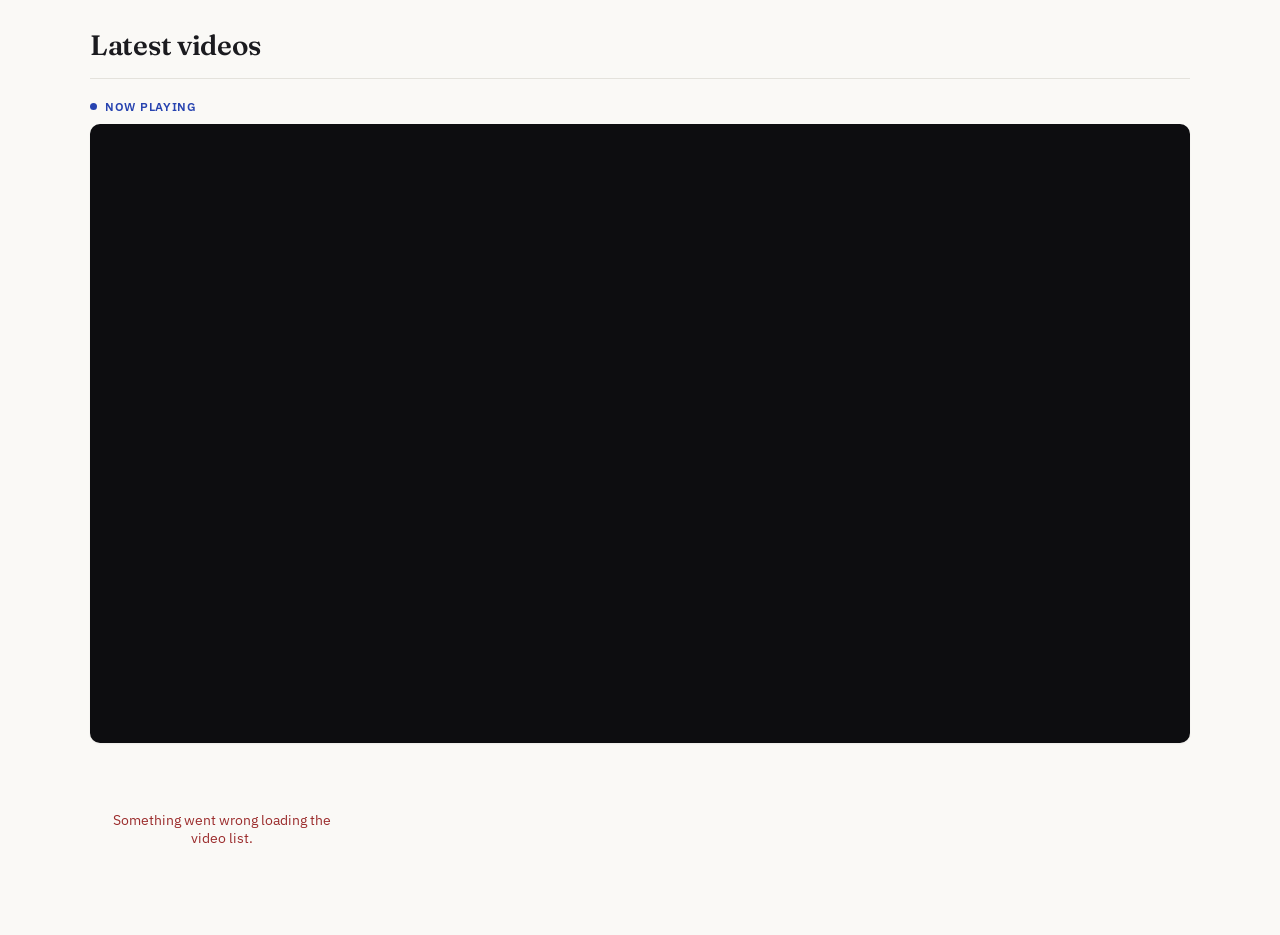
==== index.html @ 96516650 "v0.1" ====
<!DOCTYPE html>
<html lang="en">
<head>
<meta charset="UTF-8">
<meta name="viewport" content="width=device-width, initial-scale=1.0">
<title>Latest Videos</title>
<link rel="preconnect" href="https://fonts.googleapis.com">
<link rel="preconnect" href="https://fonts.gstatic.com" crossorigin>
<link href="https://fonts.googleapis.com/css2?family=Fraunces:opsz,wght@9..144,500;9..144,600&family=IBM+Plex+Sans:wght@400;500;600&display=swap" rel="stylesheet">
<style>
  /* ============================================================
     CONFIG — edit these three lines, nothing else is required
     ============================================================ */
  /* (set below in the <script> block, look for "CONFIG") */

  :root{
    --bg: #FAF9F6;
    --card: #FFFFFF;
    --border: #E4E2DC;
    --ink: #1B1B1F;
    --ink-soft: #6B6B76;
    --accent: #2743B0;
    --accent-soft: #EEF1FA;
    --radius: 10px;
  }

  *{box-sizing:border-box;}
  html,body{margin:0;padding:0;}
  body{
    background:var(--bg);
    color:var(--ink);
    font-family:'IBM Plex Sans', system-ui, sans-serif;
    -webkit-font-smoothing:antialiased;
    padding:28px 24px 48px;
  }

  .wrap{max-width:1100px;margin:0 auto;}

  header{
    display:flex;
    align-items:baseline;
    justify-content:space-between;
    flex-wrap:wrap;
    gap:8px;
    margin-bottom:20px;
    border-bottom:1px solid var(--border);
    padding-bottom:16px;
  }
  h1{
    font-family:'Fraunces', serif;
    font-weight:600;
    font-size:28px;
    letter-spacing:-0.01em;
    margin:0;
  }
  .count{
    font-size:13px;
    color:var(--ink-soft);
    font-variant-numeric: tabular-nums;
  }

  .player-shell{
    position:relative;
    width:100%;
    aspect-ratio:16/9;
    background:#0d0d10;
    border-radius:var(--radius);
    overflow:hidden;
    margin-bottom:28px;
    box-shadow:0 1px 2px rgba(0,0,0,0.06);
  }
  .player-shell iframe{
    position:absolute; inset:0; width:100%; height:100%; border:0;
  }
  .now-playing-label{
    display:flex;
    align-items:center;
    gap:8px;
    font-size:12px;
    font-weight:600;
    letter-spacing:0.06em;
    text-transform:uppercase;
    color:var(--accent);
    margin:0 0 10px;
  }
  .now-playing-label .dot{
    width:7px;height:7px;border-radius:50%;
    background:var(--accent);
    animation:pulse 1.8s ease-in-out infinite;
  }
  @keyframes pulse{
    0%,100%{opacity:1;} 50%{opacity:0.35;}
  }

  .grid{
    display:grid;
    grid-template-columns:repeat(auto-fill, minmax(240px,1fr));
    gap:16px;
  }

  .card{
    background:var(--card);
    border:1px solid var(--border);
    border-radius:var(--radius);
    overflow:hidden;
    cursor:pointer;
    text-align:left;
    padding:0;
    font-family:inherit;
    color:inherit;
    transition:transform .15s ease, box-shadow .15s ease, border-color .15s ease;
  }
  .card:hover, .card:focus-visible{
    transform:translateY(-2px);
    border-color:var(--accent);
    box-shadow:0 8px 20px rgba(39,67,176,0.12);
    outline:none;
  }
  .card.active{
    border-color:var(--accent);
    background:var(--accent-soft);
  }

  .thumb-wrap{
    position:relative;
    width:100%;
    aspect-ratio:16/9;
    background:#eee;
  }
  .thumb-wrap img{
    width:100%;height:100%;object-fit:cover;display:block;
  }
  .index-badge{
    position:absolute;
    top:8px; left:8px;
    background:rgba(15,15,18,0.75);
    color:#fff;
    font-size:11px;
    font-weight:600;
    letter-spacing:0.04em;
    padding:3px 7px;
    border-radius:5px;
    font-variant-numeric: tabular-nums;
  }
  .play-glyph{
    position:absolute; inset:0;
    display:flex; align-items:center; justify-content:center;
    opacity:0;
    transition:opacity .15s ease;
    background:rgba(15,15,18,0.25);
  }
  .card:hover .play-glyph, .card:focus-visible .play-glyph{opacity:1;}
  .play-glyph svg{width:36px;height:36px;}

  .meta{padding:12px 14px 14px;}
  .title{
    font-size:14px;
    font-weight:500;
    line-height:1.35;
    margin:0 0 6px;
    display:-webkit-box;
    -webkit-line-clamp:2;
    -webkit-box-orient:vertical;
    overflow:hidden;
  }
  .date{
    font-size:12px;
    color:var(--ink-soft);
  }

  .status{
    padding:40px 20px;
    text-align:center;
    color:var(--ink-soft);
    font-size:14px;
  }
  .status.error{color:#9B2C2C;}

  @media (prefers-reduced-motion: reduce){
    .card, .play-glyph, .dot{transition:none; animation:none;}
  }
</style>
</head>
<body>
  <div class="wrap">
    <header>
      <h1>Latest videos</h1>
      <span class="count" id="count"></span>
    </header>

    <p class="now-playing-label"><span class="dot"></span>Now playing</p>
    <div class="player-shell">
      <iframe id="player"
        src=""
        title="Video player"
        allow="accelerometer; autoplay; clipboard-write; encrypted-media; gyroscope; picture-in-picture; web-share"
        width="560"
        height="315"
        frameborder="0"
        referrerpolicy="strict-origin-when-cross-origin"
        allowfullscreen>
      </iframe>
    </div>

    <div class="grid" id="grid">
      <div class="status" id="status">Loading videos…</div>
    </div>
  </div>

<script>
/* ============================================================
   CONFIG — the only two lines you need to edit
   (API key is no longer here — it lives encrypted server-side)
   ============================================================ */
const PLAYLIST_ID = "UUpZy_t0WYVlm32-NojxVACQ";    // channel ID with UC swapped for UU
const MAX_RESULTS = 12;                            // how many videos to show
/* ============================================================ */

const grid = document.getElementById('grid');
const statusEl = document.getElementById('status');
const player = document.getElementById('player');
const countEl = document.getElementById('count');

function fmtDate(iso){
  const d = new Date(iso);
  return d.toLocaleDateString(undefined, { year:'numeric', month:'short', day:'numeric' });
}

function playVideo(videoId, cardEl){
  player.src = `https://www.youtube-nocookie.com/embed/${videoId}?autoplay=1&rel=0`;
  document.querySelectorAll('.card').forEach(c => c.classList.remove('active'));
  if (cardEl) cardEl.classList.add('active');
  player.closest('.player-shell').scrollIntoView({ behavior:'smooth', block:'start' });
}

async function loadVideos(){
  if (!PLAYLIST_ID || PLAYLIST_ID.startsWith('YOUR_')){
    statusEl.textContent = 'Add your playlist ID in the CONFIG block at the top of the script.';
    statusEl.classList.add('error');
    return;
  }

  // Fetch from our own proxy — the API key is injected server-side.
  const url = `/api/videos?playlist_id=${PLAYLIST_ID}&max_results=${MAX_RESULTS}`;

  try{
    const res = await fetch(url);
    const data = await res.json();

    if (!res.ok || data.error){
      statusEl.textContent = data.error?.message || data.error || 'Could not load videos. Check your playlist ID.';
      statusEl.classList.add('error');
      return;
    }

    const items = (data.items || []).filter(i => i.snippet?.resourceId?.videoId);
    if (items.length === 0){
      statusEl.textContent = 'No videos found for this playlist.';
      return;
    }

    grid.innerHTML = '';
    countEl.textContent = `${items.length} video${items.length === 1 ? '' : 's'}`;

    items.forEach((item, i) => {
      const s = item.snippet;
      const videoId = s.resourceId.videoId;
      const thumb = s.thumbnails?.medium?.url || s.thumbnails?.default?.url;

      const card = document.createElement('button');
      card.className = 'card';
      card.setAttribute('aria-label', `Play ${s.title}`);
      card.innerHTML = `
        <div class="thumb-wrap">
          <img src="${thumb}" alt="" loading="lazy">
          <span class="index-badge">${String(i+1).padStart(2,'0')}</span>
          <span class="play-glyph">
            <svg viewBox="0 0 24 24" fill="white"><path d="M8 5v14l11-7z"/></svg>
          </span>
        </div>
        <div class="meta">
          <p class="title">${s.title}</p>
          <p class="date">${fmtDate(s.publishedAt)}</p>
        </div>
      `;
      card.addEventListener('click', () => playVideo(videoId, card));
      grid.appendChild(card);

      if (i === 0) playVideo(videoId, card); // load latest video by default
    });

  } catch(err){
    statusEl.textContent = 'Something went wrong loading the video list.';
    statusEl.classList.add('error');
  }
}

loadVideos();
</script>
</body>
</html>
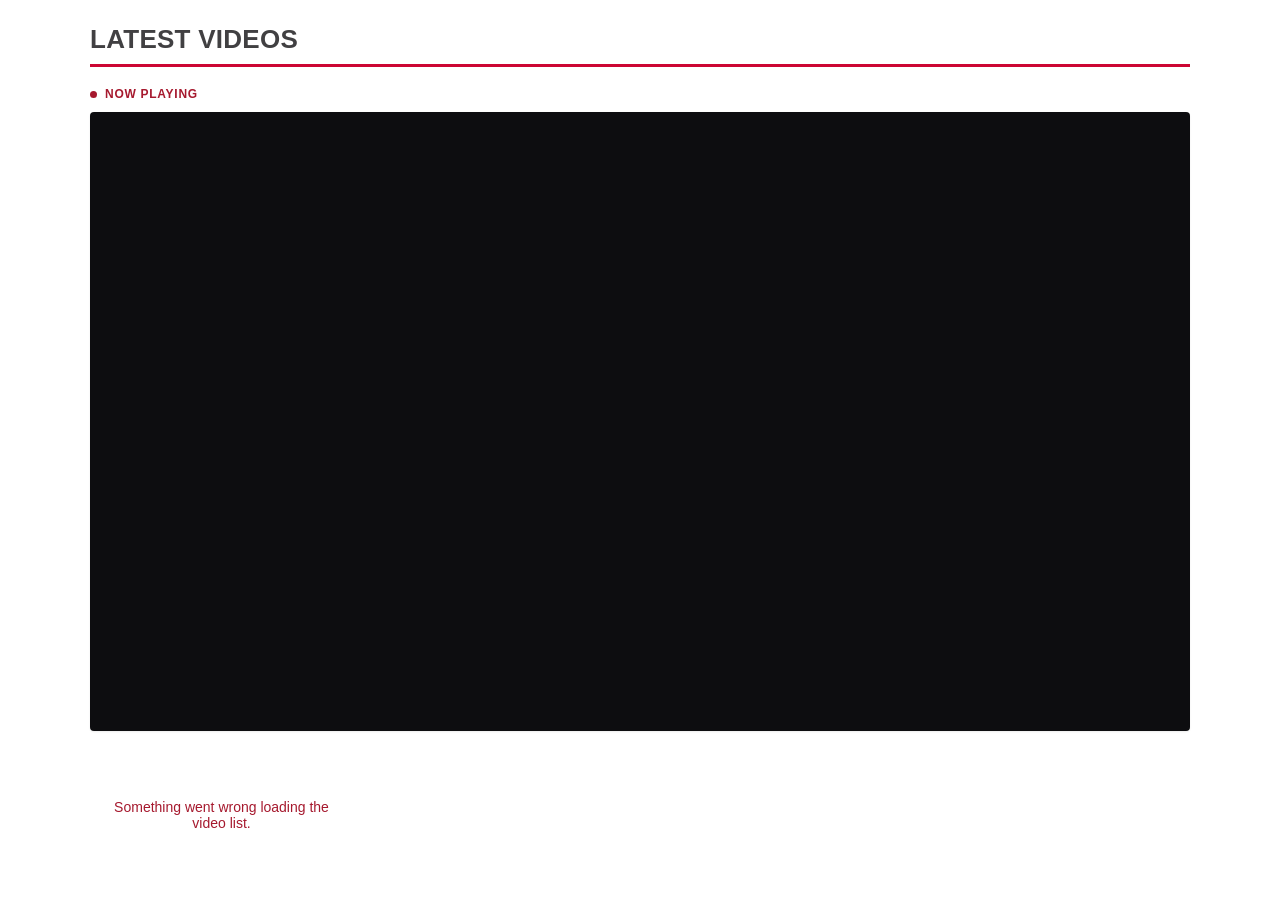
==== commit 9e6ec584: "v0.2 separated CSS and JS into different files" ====
--- a/index.html
+++ b/index.html
@@ -4,182 +4,7 @@
 <meta charset="UTF-8">
 <meta name="viewport" content="width=device-width, initial-scale=1.0">
 <title>Latest Videos</title>
-<link rel="preconnect" href="https://fonts.googleapis.com">
-<link rel="preconnect" href="https://fonts.gstatic.com" crossorigin>
-<link href="https://fonts.googleapis.com/css2?family=Fraunces:opsz,wght@9..144,500;9..144,600&family=IBM+Plex+Sans:wght@400;500;600&display=swap" rel="stylesheet">
-<style>
-  /* ============================================================
-     CONFIG — edit these three lines, nothing else is required
-     ============================================================ */
-  /* (set below in the <script> block, look for "CONFIG") */
-
-  :root{
-    --bg: #FAF9F6;
-    --card: #FFFFFF;
-    --border: #E4E2DC;
-    --ink: #1B1B1F;
-    --ink-soft: #6B6B76;
-    --accent: #2743B0;
-    --accent-soft: #EEF1FA;
-    --radius: 10px;
-  }
-
-  *{box-sizing:border-box;}
-  html,body{margin:0;padding:0;}
-  body{
-    background:var(--bg);
-    color:var(--ink);
-    font-family:'IBM Plex Sans', system-ui, sans-serif;
-    -webkit-font-smoothing:antialiased;
-    padding:28px 24px 48px;
-  }
-
-  .wrap{max-width:1100px;margin:0 auto;}
-
-  header{
-    display:flex;
-    align-items:baseline;
-    justify-content:space-between;
-    flex-wrap:wrap;
-    gap:8px;
-    margin-bottom:20px;
-    border-bottom:1px solid var(--border);
-    padding-bottom:16px;
-  }
-  h1{
-    font-family:'Fraunces', serif;
-    font-weight:600;
-    font-size:28px;
-    letter-spacing:-0.01em;
-    margin:0;
-  }
-  .count{
-    font-size:13px;
-    color:var(--ink-soft);
-    font-variant-numeric: tabular-nums;
-  }
-
-  .player-shell{
-    position:relative;
-    width:100%;
-    aspect-ratio:16/9;
-    background:#0d0d10;
-    border-radius:var(--radius);
-    overflow:hidden;
-    margin-bottom:28px;
-    box-shadow:0 1px 2px rgba(0,0,0,0.06);
-  }
-  .player-shell iframe{
-    position:absolute; inset:0; width:100%; height:100%; border:0;
-  }
-  .now-playing-label{
-    display:flex;
-    align-items:center;
-    gap:8px;
-    font-size:12px;
-    font-weight:600;
-    letter-spacing:0.06em;
-    text-transform:uppercase;
-    color:var(--accent);
-    margin:0 0 10px;
-  }
-  .now-playing-label .dot{
-    width:7px;height:7px;border-radius:50%;
-    background:var(--accent);
-    animation:pulse 1.8s ease-in-out infinite;
-  }
-  @keyframes pulse{
-    0%,100%{opacity:1;} 50%{opacity:0.35;}
-  }
-
-  .grid{
-    display:grid;
-    grid-template-columns:repeat(auto-fill, minmax(240px,1fr));
-    gap:16px;
-  }
-
-  .card{
-    background:var(--card);
-    border:1px solid var(--border);
-    border-radius:var(--radius);
-    overflow:hidden;
-    cursor:pointer;
-    text-align:left;
-    padding:0;
-    font-family:inherit;
-    color:inherit;
-    transition:transform .15s ease, box-shadow .15s ease, border-color .15s ease;
-  }
-  .card:hover, .card:focus-visible{
-    transform:translateY(-2px);
-    border-color:var(--accent);
-    box-shadow:0 8px 20px rgba(39,67,176,0.12);
-    outline:none;
-  }
-  .card.active{
-    border-color:var(--accent);
-    background:var(--accent-soft);
-  }
-
-  .thumb-wrap{
-    position:relative;
-    width:100%;
-    aspect-ratio:16/9;
-    background:#eee;
-  }
-  .thumb-wrap img{
-    width:100%;height:100%;object-fit:cover;display:block;
-  }
-  .index-badge{
-    position:absolute;
-    top:8px; left:8px;
-    background:rgba(15,15,18,0.75);
-    color:#fff;
-    font-size:11px;
-    font-weight:600;
-    letter-spacing:0.04em;
-    padding:3px 7px;
-    border-radius:5px;
-    font-variant-numeric: tabular-nums;
-  }
-  .play-glyph{
-    position:absolute; inset:0;
-    display:flex; align-items:center; justify-content:center;
-    opacity:0;
-    transition:opacity .15s ease;
-    background:rgba(15,15,18,0.25);
-  }
-  .card:hover .play-glyph, .card:focus-visible .play-glyph{opacity:1;}
-  .play-glyph svg{width:36px;height:36px;}
-
-  .meta{padding:12px 14px 14px;}
-  .title{
-    font-size:14px;
-    font-weight:500;
-    line-height:1.35;
-    margin:0 0 6px;
-    display:-webkit-box;
-    -webkit-line-clamp:2;
-    -webkit-box-orient:vertical;
-    overflow:hidden;
-  }
-  .date{
-    font-size:12px;
-    color:var(--ink-soft);
-  }
-
-  .status{
-    padding:40px 20px;
-    text-align:center;
-    color:var(--ink-soft);
-    font-size:14px;
-  }
-  .status.error{color:#9B2C2C;}
-
-  @media (prefers-reduced-motion: reduce){
-    .card, .play-glyph, .dot{transition:none; animation:none;}
-  }
-</style>
+<link rel="stylesheet" href="css/main.css">
 </head>
 <body>
   <div class="wrap">
@@ -206,96 +31,6 @@
       <div class="status" id="status">Loading videos…</div>
     </div>
   </div>
-
-<script>
-/* ============================================================
-   CONFIG — the only two lines you need to edit
-   (API key is no longer here — it lives encrypted server-side)
-   ============================================================ */
-const PLAYLIST_ID = "UUpZy_t0WYVlm32-NojxVACQ";    // channel ID with UC swapped for UU
-const MAX_RESULTS = 12;                            // how many videos to show
-/* ============================================================ */
-
-const grid = document.getElementById('grid');
-const statusEl = document.getElementById('status');
-const player = document.getElementById('player');
-const countEl = document.getElementById('count');
-
-function fmtDate(iso){
-  const d = new Date(iso);
-  return d.toLocaleDateString(undefined, { year:'numeric', month:'short', day:'numeric' });
-}
-
-function playVideo(videoId, cardEl){
-  player.src = `https://www.youtube-nocookie.com/embed/${videoId}?autoplay=1&rel=0`;
-  document.querySelectorAll('.card').forEach(c => c.classList.remove('active'));
-  if (cardEl) cardEl.classList.add('active');
-  player.closest('.player-shell').scrollIntoView({ behavior:'smooth', block:'start' });
-}
-
-async function loadVideos(){
-  if (!PLAYLIST_ID || PLAYLIST_ID.startsWith('YOUR_')){
-    statusEl.textContent = 'Add your playlist ID in the CONFIG block at the top of the script.';
-    statusEl.classList.add('error');
-    return;
-  }
-
-  // Fetch from our own proxy — the API key is injected server-side.
-  const url = `/api/videos?playlist_id=${PLAYLIST_ID}&max_results=${MAX_RESULTS}`;
-
-  try{
-    const res = await fetch(url);
-    const data = await res.json();
-
-    if (!res.ok || data.error){
-      statusEl.textContent = data.error?.message || data.error || 'Could not load videos. Check your playlist ID.';
-      statusEl.classList.add('error');
-      return;
-    }
-
-    const items = (data.items || []).filter(i => i.snippet?.resourceId?.videoId);
-    if (items.length === 0){
-      statusEl.textContent = 'No videos found for this playlist.';
-      return;
-    }
-
-    grid.innerHTML = '';
-    countEl.textContent = `${items.length} video${items.length === 1 ? '' : 's'}`;
-
-    items.forEach((item, i) => {
-      const s = item.snippet;
-      const videoId = s.resourceId.videoId;
-      const thumb = s.thumbnails?.medium?.url || s.thumbnails?.default?.url;
-
-      const card = document.createElement('button');
-      card.className = 'card';
-      card.setAttribute('aria-label', `Play ${s.title}`);
-      card.innerHTML = `
-        <div class="thumb-wrap">
-          <img src="${thumb}" alt="" loading="lazy">
-          <span class="index-badge">${String(i+1).padStart(2,'0')}</span>
-          <span class="play-glyph">
-            <svg viewBox="0 0 24 24" fill="white"><path d="M8 5v14l11-7z"/></svg>
-          </span>
-        </div>
-        <div class="meta">
-          <p class="title">${s.title}</p>
-          <p class="date">${fmtDate(s.publishedAt)}</p>
-        </div>
-      `;
-      card.addEventListener('click', () => playVideo(videoId, card));
-      grid.appendChild(card);
-
-      if (i === 0) playVideo(videoId, card); // load latest video by default
-    });
-
-  } catch(err){
-    statusEl.textContent = 'Something went wrong loading the video list.';
-    statusEl.classList.add('error');
-  }
-}
-
-loadVideos();
-</script>
+  <script src="js/main.js"></script>
 </body>
 </html>
--- a/css/main.css
+++ b/css/main.css
@@ -0,0 +1,180 @@
+  /* ============================================================
+     SFU brand tokens
+     Source: sfu.ca/communicators-toolkit/brand/guidelines/colours.html
+             sfu.ca/communicators-toolkit/brand/guidelines/typography.html
+     Standard fonts (Countach/November/Lava) are individually licensed
+     and not available for embedding here — using Arial, SFU's own
+     documented fallback for when standard fonts aren't available.
+     ============================================================ */
+  :root{
+    --bg: #FFFFFF;
+    --card: #FFFFFF;
+    --border: #E1E1E1;
+    --ink: #000000;              /* SFU: black, use for body copy */
+    --ink-soft: #414042;         /* SFU dark grey: subheads, graphic elements */
+    --accent: #CC0633;           /* SFU light red: primary, dominant colour */
+    --accent-dark: #A6192E;      /* SFU dark red: secondary, tone-on-tone pairing */
+    --accent-soft: #FBE9EC;      /* light tint of SFU red for hover/active fills */
+    --radius: 4px;
+  }
+
+  *{box-sizing:border-box;}
+  html,body{margin:0;padding:0;}
+  body{
+    background:var(--bg);
+    color:var(--ink);
+    font-family:Arial, Helvetica, sans-serif;
+    -webkit-font-smoothing:antialiased;
+    padding:28px 24px 48px;
+  }
+
+  .wrap{max-width:1100px;margin:0 auto;}
+
+  header{
+    display:flex;
+    align-items:baseline;
+    justify-content:space-between;
+    flex-wrap:wrap;
+    gap:8px;
+    margin-bottom:20px;
+    border-bottom:3px solid var(--accent);
+    padding-bottom:14px;
+  }
+  h1{
+    font-family:Arial, Helvetica, sans-serif;
+    font-weight:700;
+    font-size:26px;
+    text-transform:uppercase;
+    letter-spacing:0.01em;
+    color:var(--ink-soft);
+    margin:0;
+    line-height:0.86; /* SFU headline linespacing: 86% of font size */
+  }
+  .count{
+    font-size:13px;
+    color:var(--ink-soft);
+    font-variant-numeric: tabular-nums;
+  }
+
+  .player-shell{
+    position:relative;
+    width:100%;
+    aspect-ratio:16/9;
+    background:#0d0d10;
+    border-radius:var(--radius);
+    overflow:hidden;
+    margin-bottom:28px;
+    box-shadow:0 1px 2px rgba(0,0,0,0.08);
+  }
+  .player-shell iframe{
+    position:absolute; inset:0; width:100%; height:100%; border:0;
+  }
+  .now-playing-label{
+    display:flex;
+    align-items:center;
+    gap:8px;
+    font-size:12px;
+    font-weight:700;
+    letter-spacing:0.06em;
+    text-transform:uppercase;
+    color:var(--accent-dark);
+    margin:0 0 10px;
+    line-height:1.2; /* SFU subhead linespacing: 120% of font size */
+  }
+  .now-playing-label .dot{
+    width:7px;height:7px;border-radius:50%;
+    background:var(--accent-dark);
+    animation:pulse 1.8s ease-in-out infinite;
+  }
+  @keyframes pulse{
+    0%,100%{opacity:1;} 50%{opacity:0.35;}
+  }
+
+  .grid{
+    display:grid;
+    grid-template-columns:repeat(auto-fill, minmax(240px,1fr));
+    gap:16px;
+  }
+
+  .card{
+    background:var(--card);
+    border:1px solid var(--border);
+    border-radius:var(--radius);
+    overflow:hidden;
+    cursor:pointer;
+    text-align:left;
+    padding:0;
+    font-family:inherit;
+    color:inherit;
+    transition:transform .15s ease, box-shadow .15s ease, border-color .15s ease;
+  }
+  .card:hover, .card:focus-visible{
+    transform:translateY(-2px);
+    border-color:var(--accent);
+    box-shadow:0 8px 20px rgba(204,6,51,0.14);
+    outline:none;
+  }
+  .card.active{
+    border-color:var(--accent-dark);
+    background:var(--accent-soft);
+  }
+
+  .thumb-wrap{
+    position:relative;
+    width:100%;
+    aspect-ratio:16/9;
+    background:#eee;
+  }
+  .thumb-wrap img{
+    width:100%;height:100%;object-fit:cover;display:block;
+  }
+  .index-badge{
+    position:absolute;
+    top:8px; left:8px;
+    background:var(--accent);
+    color:#fff;
+    font-size:11px;
+    font-weight:700;
+    letter-spacing:0.04em;
+    padding:3px 7px;
+    border-radius:3px;
+    font-variant-numeric: tabular-nums;
+  }
+  .play-glyph{
+    position:absolute; inset:0;
+    display:flex; align-items:center; justify-content:center;
+    opacity:0;
+    transition:opacity .15s ease;
+    background:rgba(15,15,18,0.25);
+  }
+  .card:hover .play-glyph, .card:focus-visible .play-glyph{opacity:1;}
+  .play-glyph svg{width:36px;height:36px;}
+
+  .meta{padding:12px 14px 14px;}
+  .title{
+    font-size:14px;
+    font-weight:400;
+    line-height:1.5; /* SFU body linespacing: 150% of font size */
+    color:var(--ink);
+    margin:0 0 6px;
+    display:-webkit-box;
+    -webkit-line-clamp:2;
+    -webkit-box-orient:vertical;
+    overflow:hidden;
+  }
+  .date{
+    font-size:12px;
+    color:var(--ink-soft);
+  }
+
+  .status{
+    padding:40px 20px;
+    text-align:center;
+    color:var(--ink-soft);
+    font-size:14px;
+  }
+  .status.error{color:var(--accent-dark);}
+
+  @media (prefers-reduced-motion: reduce){
+    .card, .play-glyph, .dot{transition:none; animation:none;}
+  }
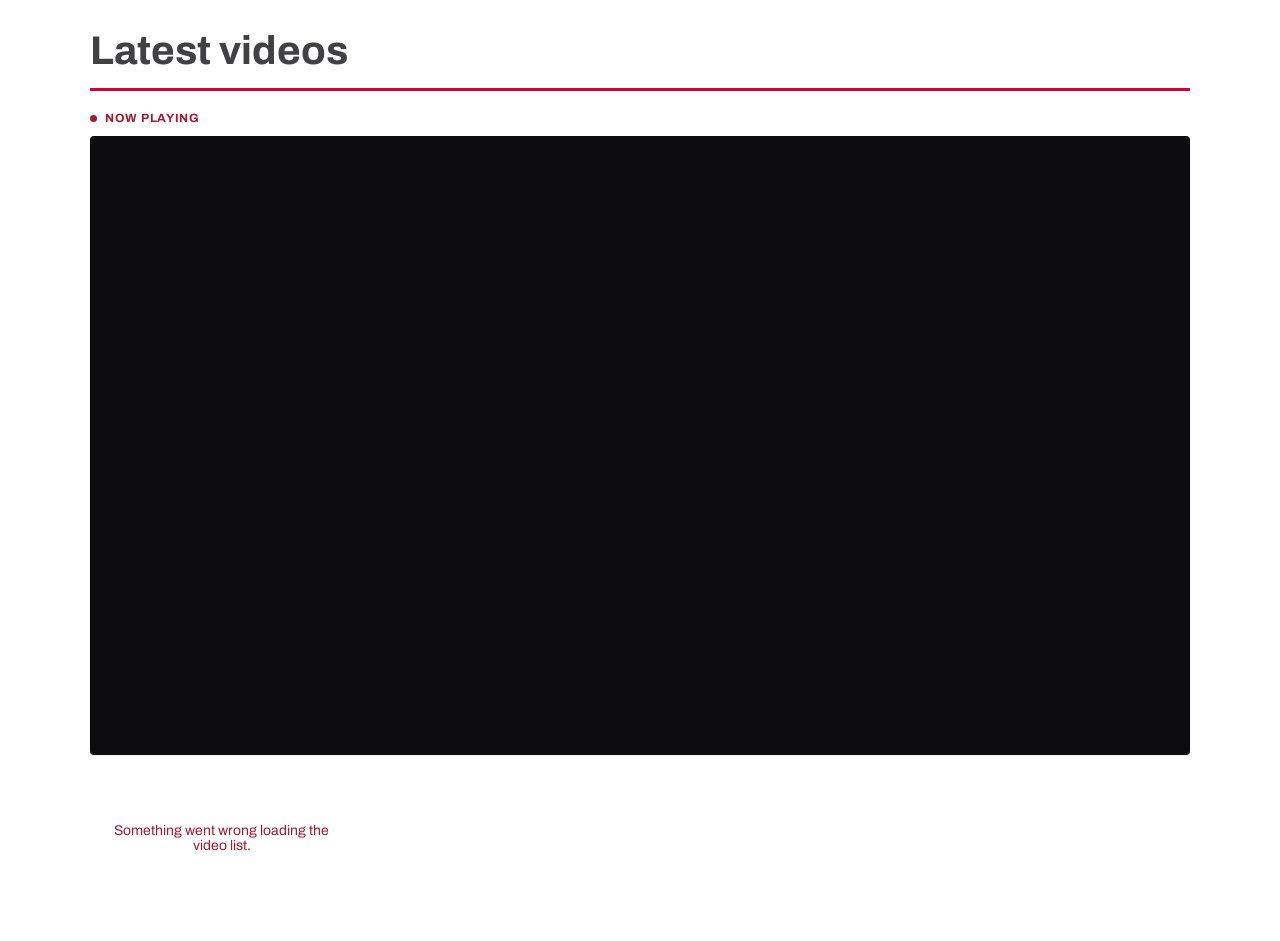
==== commit d0a9c1f2: "v0.5 - Changed font to match SFU's November heading font better - sticking to 4 videos loading." ====
--- a/index.html
+++ b/index.html
@@ -5,6 +5,7 @@
 <meta name="viewport" content="width=device-width, initial-scale=1.0">
 <title>Latest Videos</title>
 <link rel="stylesheet" href="css/main.css">
+<link rel="stylesheet" href="https://fonts.googleapis.com/css2?family=Archivo:wdth,wght@82,720&display=swap">
 </head>
 <body>
   <div class="wrap">
--- a/css/main.css
+++ b/css/main.css
@@ -23,7 +23,7 @@
   body{
     background:var(--bg);
     color:var(--ink);
-    font-family:Arial, Helvetica, sans-serif;
+    font-family: 'Archivo', Arial, Helvetica, sans-serif;
     -webkit-font-smoothing:antialiased;
     padding:28px 24px 48px;
   }
@@ -41,14 +41,12 @@
     padding-bottom:14px;
   }
   h1{
-    font-family:Arial, Helvetica, sans-serif;
-    font-weight:700;
-    font-size:26px;
-    text-transform:uppercase;
-    letter-spacing:0.01em;
+    font-family: 'Archivo', Arial, Helvetica, sans-serif;
+    font-weight:720;
+    font-size:2.5rem;
+    line-height: 2.9rem;
     color:var(--ink-soft);
     margin:0;
-    line-height:0.86; /* SFU headline linespacing: 86% of font size */
   }
   .count{
     font-size:13px;
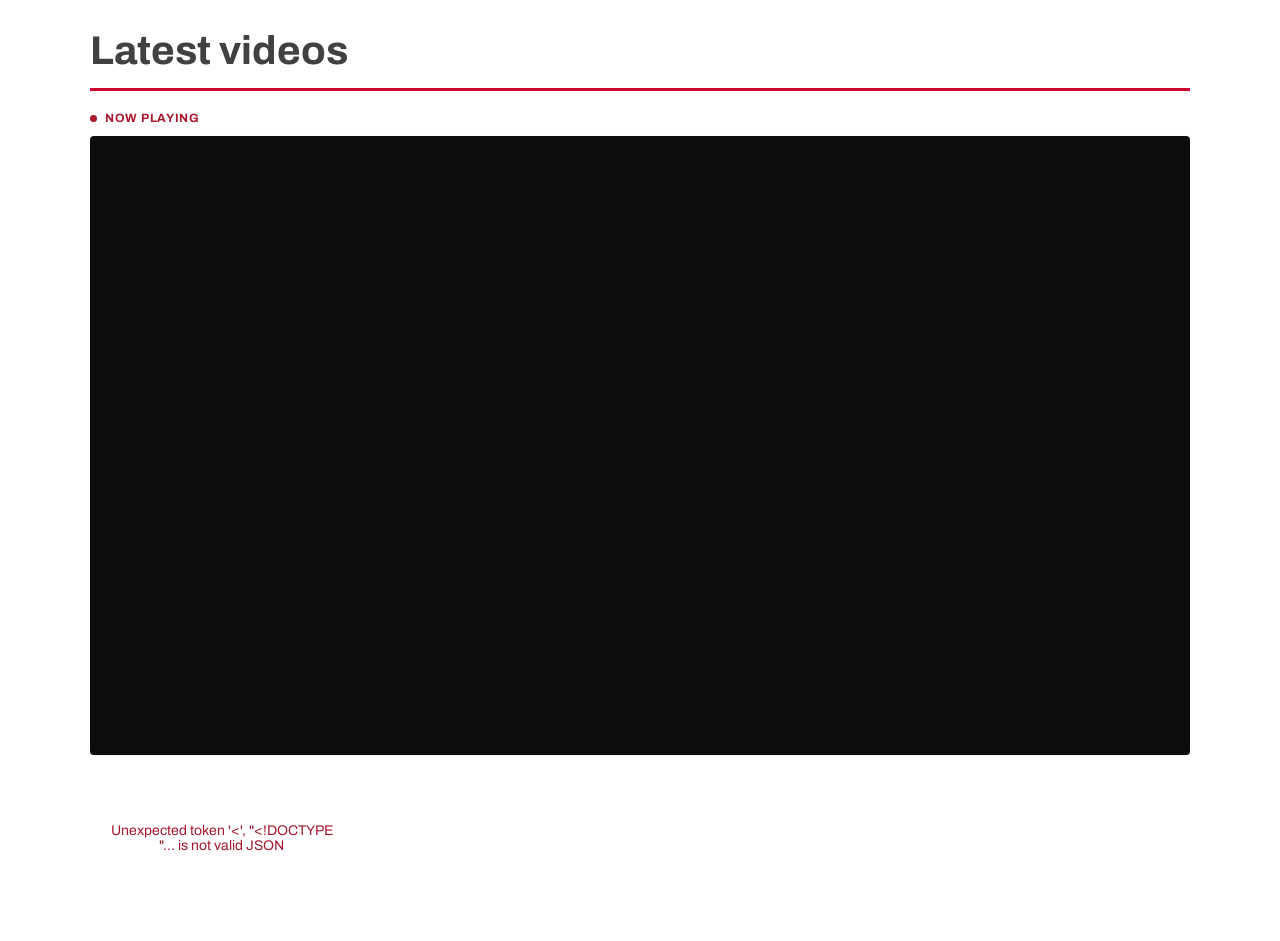
==== commit 9be7cfba: "v0.6 - added new viewing options - changed how you get videos (through URL tags instead of hard-code" ====
--- a/index.html
+++ b/index.html
@@ -32,6 +32,6 @@
       <div class="status" id="status">Loading videos…</div>
     </div>
   </div>
-  <script src="js/main.js"></script>
+  <script type="module" src="js/index.js"></script>
 </body>
 </html>
--- a/css/main.css
+++ b/css/main.css
@@ -3,8 +3,8 @@
      Source: sfu.ca/communicators-toolkit/brand/guidelines/colours.html
              sfu.ca/communicators-toolkit/brand/guidelines/typography.html
      Standard fonts (Countach/November/Lava) are individually licensed
-     and not available for embedding here — using Arial, SFU's own
-     documented fallback for when standard fonts aren't available.
+     and not available for embedding here — using Archivo (variable,
+     wdth 82 / wght 720) as a close free match, Arial as final fallback.
      ============================================================ */
   :root{
     --bg: #FFFFFF;
@@ -94,6 +94,15 @@
     gap:16px;
   }
 
+  /* Fixed 3-column variant — for pages that always show exactly 3 items
+     (latest-videos-styled.html). Falls back to 1 column on narrow screens. */
+  .grid-3{
+    grid-template-columns:repeat(3, 1fr);
+  }
+  @media (max-width:720px){
+    .grid-3{ grid-template-columns:1fr; }
+  }
+
   .card{
     background:var(--card);
     border:1px solid var(--border);
@@ -122,9 +131,14 @@
     width:100%;
     aspect-ratio:16/9;
     background:#eee;
+    cursor:pointer;
   }
   .thumb-wrap img{
     width:100%;height:100%;object-fit:cover;display:block;
+  }
+  /* When a thumbnail is swapped for a live embed (latest-videos-styled.js) */
+  .thumb-wrap iframe{
+    position:absolute; inset:0; width:100%; height:100%; border:0;
   }
   .index-badge{
     position:absolute;
@@ -173,6 +187,34 @@
   }
   .status.error{color:var(--accent-dark);}
 
+  /* ============================================================
+     Trio grid — used by latest-videos.html (plain native embeds).
+     3 columns desktop, 1 column mobile. Each item is a bare iframe
+     plus a title/date caption — no card chrome.
+     ============================================================ */
+  .trio-grid{
+    display:grid;
+    grid-template-columns:repeat(3, 1fr);
+    gap:24px;
+  }
+  @media (max-width:720px){
+    .trio-grid{ grid-template-columns:1fr; }
+  }
+
+  .video-item .frame-shell{
+    position:relative;
+    width:100%;
+    aspect-ratio:16/9;
+    border-radius:var(--radius);
+    overflow:hidden;
+    background:#0d0d10;
+    margin-bottom:10px;
+  }
+  .video-item .frame-shell iframe{
+    position:absolute; inset:0; width:100%; height:100%; border:0;
+  }
+  .video-item .title{ margin-top:0; }
+
   @media (prefers-reduced-motion: reduce){
     .card, .play-glyph, .dot{transition:none; animation:none;}
-  }+  }
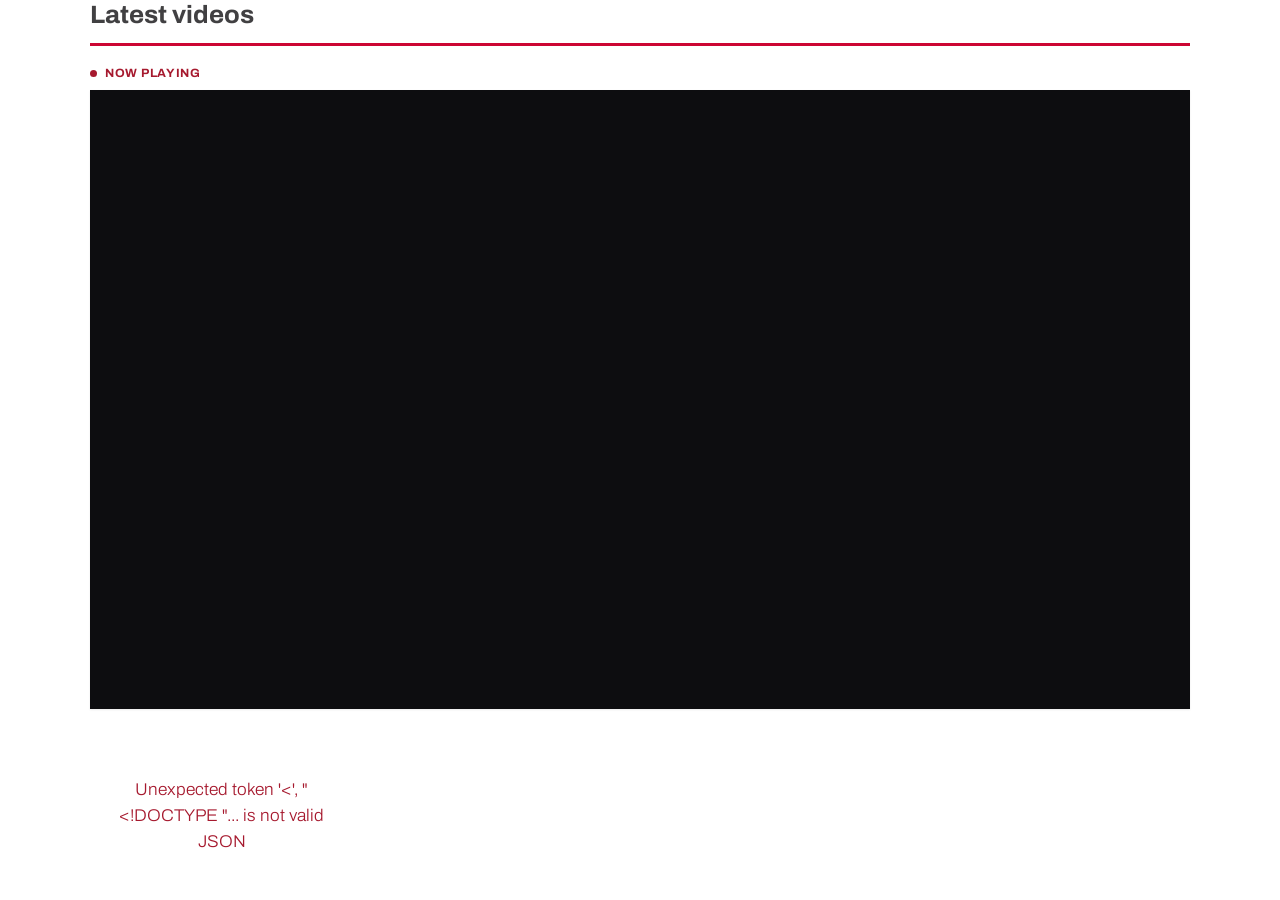
==== commit 305d860a: "v0.10 - clean up design to make it more in-line with SFU." ====
--- a/index.html
+++ b/index.html
@@ -5,8 +5,9 @@
 <meta name="viewport" content="width=device-width, initial-scale=1.0">
 <title>Latest Videos</title>
 <link rel="stylesheet" href="css/main.css">
-<link rel="stylesheet" href="https://fonts.googleapis.com/css2?family=Archivo:wdth,wght@82,720&display=swap">
-</head>
+<link rel="preconnect" href="https://fonts.googleapis.com">
+<link rel="preconnect" href="https://fonts.gstatic.com" crossorigin>
+<link href="https://fonts.googleapis.com/css2?family=Archivo:ital,wdth,wght@0,62..125,100..900;1,62..125,100..900&display=swap" rel="stylesheet"></head>
 <body>
   <div class="wrap">
     <header>
@@ -33,5 +34,6 @@
     </div>
   </div>
   <script type="module" src="js/index.js"></script>
+  <script src="js/auto-resize.js"></script>
 </body>
 </html>
--- a/css/main.css
+++ b/css/main.css
@@ -9,13 +9,17 @@
   :root{
     --bg: #FFFFFF;
     --card: #FFFFFF;
-    --border: #E1E1E1;
+    --border: #e6e7e8;
     --ink: #000000;              /* SFU: black, use for body copy */
     --ink-soft: #414042;         /* SFU dark grey: subheads, graphic elements */
     --accent: #CC0633;           /* SFU light red: primary, dominant colour */
-    --accent-dark: #A6192E;      /* SFU dark red: secondary, tone-on-tone pairing */
-    --accent-soft: #FBE9EC;      /* light tint of SFU red for hover/active fills */
-    --radius: 4px;
+    --accent-dark: #a6192e;      /* SFU dark red: secondary, tone-on-tone pairing */
+    --accent-soft: #f5f5f5;      /* light tint of SFU red for hover/active fills */
+    --radius: 0px;
+  }
+
+  html {
+    font-size: 10px; /* 1rem = 10px, 10px = 1rem */
   }
 
   *{box-sizing:border-box;}
@@ -25,7 +29,11 @@
     color:var(--ink);
     font-family: 'Archivo', Arial, Helvetica, sans-serif;
     -webkit-font-smoothing:antialiased;
-    padding:28px 24px 48px;
+    padding: 0;
+    font-weight: 280;
+    font-stretch: 102%;
+    font-size: 1.7rem;
+    line-height: 2.6rem;
   }
 
   .wrap{max-width:1100px;margin:0 auto;}
@@ -48,8 +56,16 @@
     color:var(--ink-soft);
     margin:0;
   }
+  h3 {
+    font-family: 'Archivo', Arial, Helvetica, sans-serif;
+    font-weight:720;
+    font-size:2.5rem;
+    line-height: 2.9rem;
+    color:var(--ink-soft);
+    margin:0;
+  }
   .count{
-    font-size:13px;
+    font-size:1.3rem;
     color:var(--ink-soft);
     font-variant-numeric: tabular-nums;
   }
@@ -105,7 +121,7 @@
 
   .card{
     background:var(--card);
-    border:1px solid var(--border);
+    border: 0.3rem solid var(--border);
     border-radius:var(--radius);
     overflow:hidden;
     cursor:pointer;
@@ -118,7 +134,7 @@
   .card:hover, .card:focus-visible{
     transform:translateY(-2px);
     border-color:var(--accent);
-    box-shadow:0 8px 20px rgba(204,6,51,0.14);
+    /* box-shadow:0 8px 20px rgba(204,6,51,0.14); */
     outline:none;
   }
   .card.active{
@@ -162,20 +178,15 @@
   .card:hover .play-glyph, .card:focus-visible .play-glyph{opacity:1;}
   .play-glyph svg{width:36px;height:36px;}
 
-  .meta{padding:12px 14px 14px;}
-  .title{
-    font-size:14px;
-    font-weight:400;
-    line-height:1.5; /* SFU body linespacing: 150% of font size */
-    color:var(--ink);
-    margin:0 0 6px;
-    display:-webkit-box;
-    -webkit-line-clamp:2;
-    -webkit-box-orient:vertical;
-    overflow:hidden;
-  }
+  .meta{
+    padding:12px 14px 14px;
+    display: flex;
+    flex-flow: row;
+    row-gap: 1rem;
+  }
+
   .date{
-    font-size:12px;
+    font-size:1.7rem;
     color:var(--ink-soft);
   }
 
@@ -183,7 +194,7 @@
     padding:40px 20px;
     text-align:center;
     color:var(--ink-soft);
-    font-size:14px;
+    /* font-size:14px; */
   }
   .status.error{color:var(--accent-dark);}
 
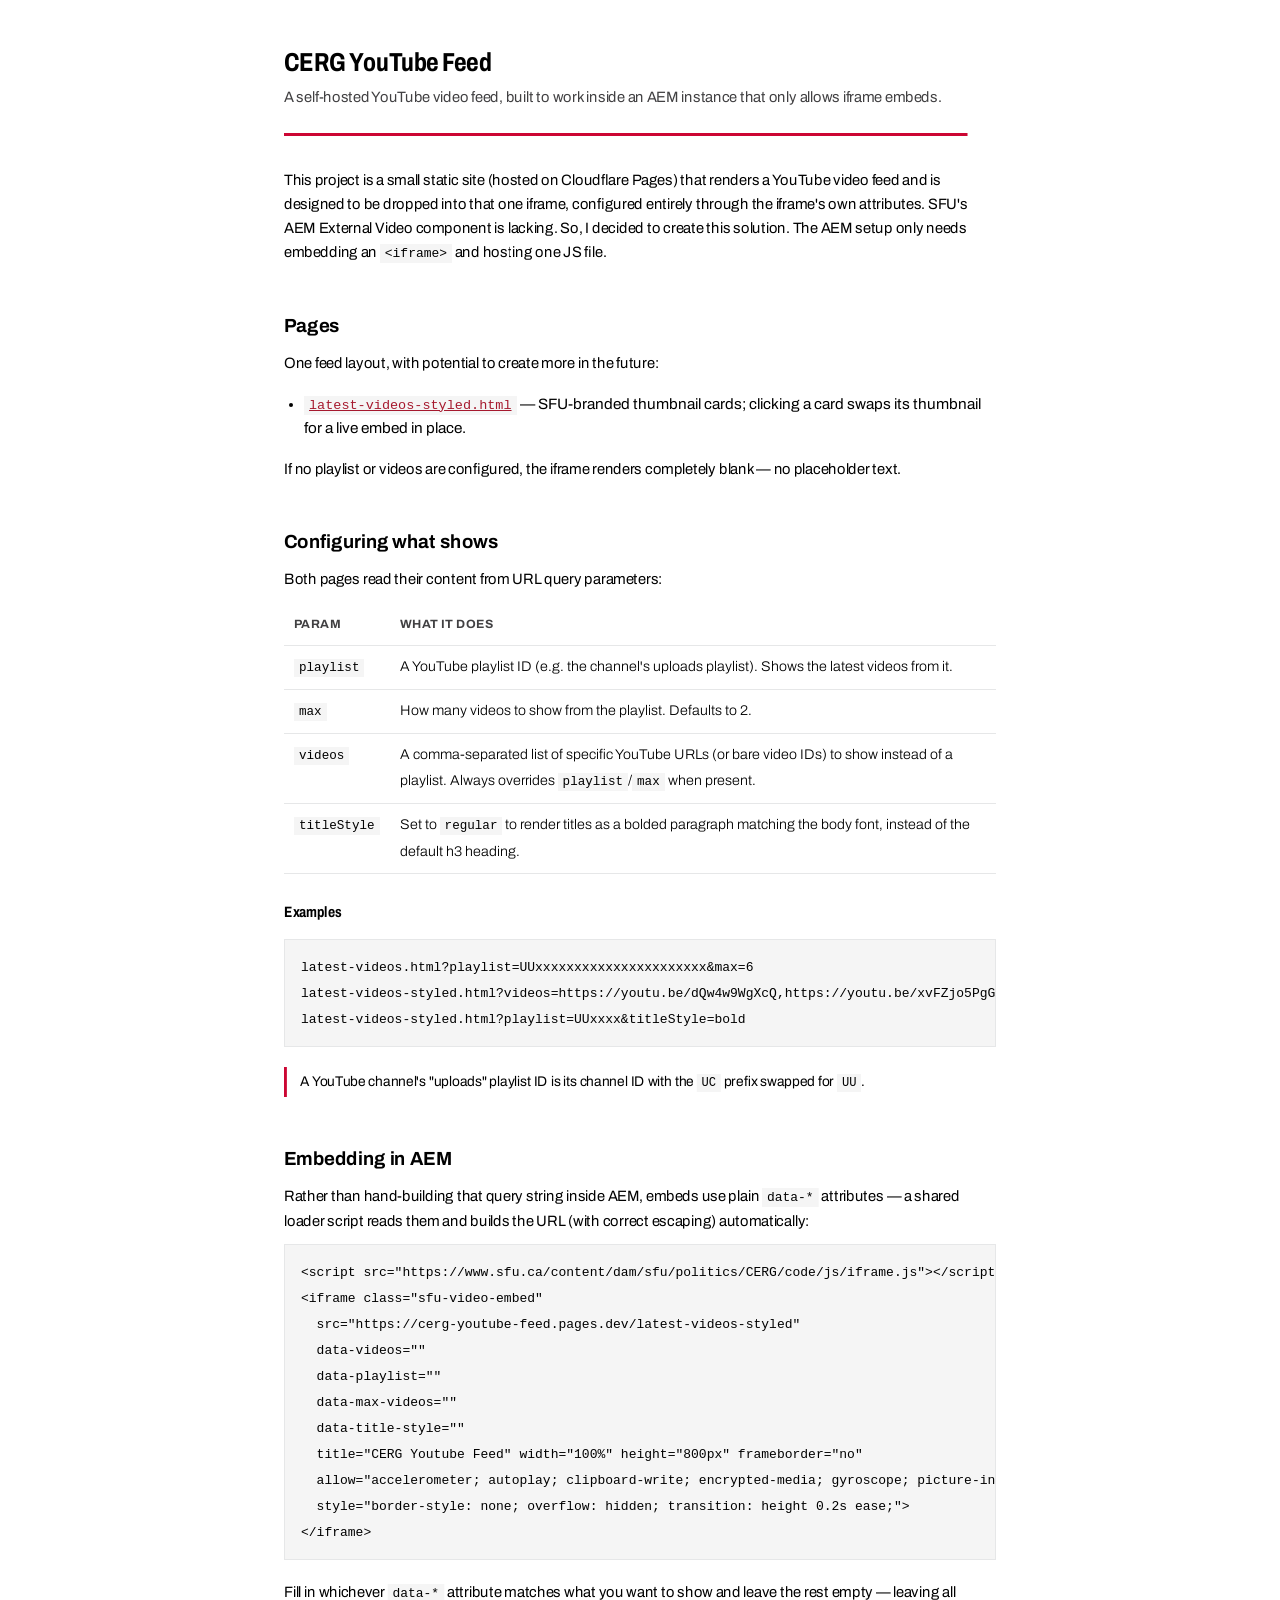
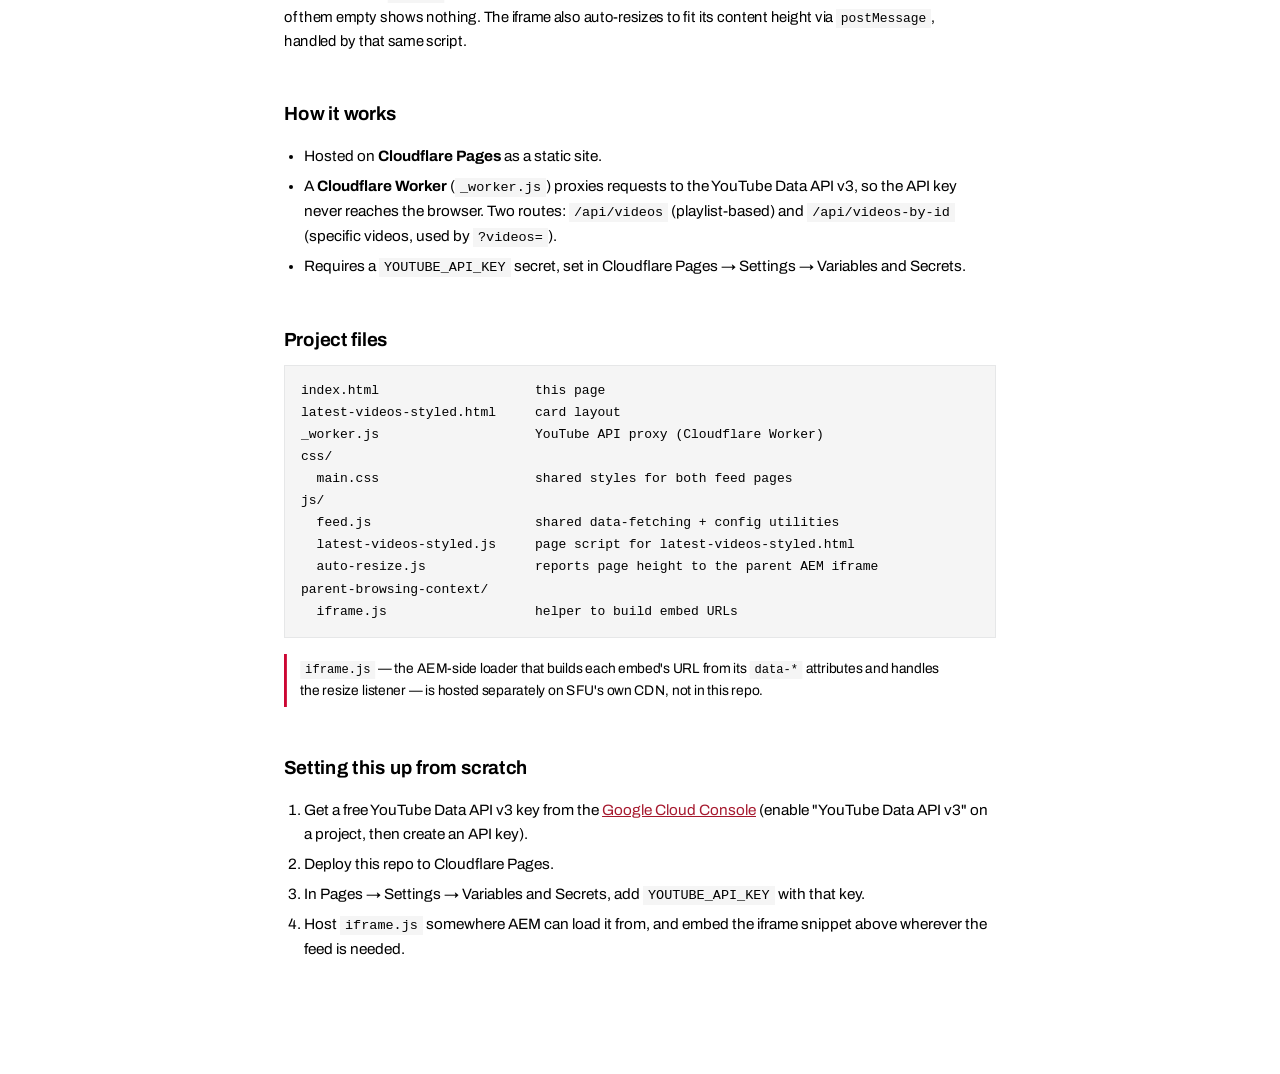
==== commit 9e422774: "v0.17 - Fix issue where clicking on title wouldn't play the video - Changed default behaviour to not" ====
--- a/index.html
+++ b/index.html
@@ -3,37 +3,198 @@
 <head>
 <meta charset="UTF-8">
 <meta name="viewport" content="width=device-width, initial-scale=1.0">
-<title>Latest Videos</title>
+<title>CERG YouTube Feed — Project Overview</title>
 <link rel="stylesheet" href="css/main.css">
-<link rel="preconnect" href="https://fonts.googleapis.com">
-<link rel="preconnect" href="https://fonts.gstatic.com" crossorigin>
-<link href="https://fonts.googleapis.com/css2?family=Archivo:ital,wdth,wght@0,62..125,100..900;1,62..125,100..900&display=swap" rel="stylesheet"></head>
+<link rel="stylesheet" href="https://fonts.googleapis.com/css2?family=Archivo:wdth,wght@420,720&display=swap">
+<style>
+  /* Documentation-only styles, scoped under .readme so nothing here
+     touches css/main.css or leaks onto the feed pages. Reuses the
+     shared brand tokens (--ink, --ink-soft, --accent, --border,
+     --radius, --accent-soft) already defined there. */
+  .readme{
+    max-width: 760px;
+    margin: 0 auto;
+    padding: 48px 24px 96px;
+  }
+  .readme h1{
+    font-family: 'Archivo', Arial, Helvetica, sans-serif;
+    font-weight: 720;
+    font-size: 2.6rem;
+    color: var(--ink);
+    margin: 0 0 8px;
+  }
+  .readme .tagline{
+    color: var(--ink-soft);
+    font-size: 1.5rem;
+    margin: 0 0 32px;
+    padding-bottom: 24px;
+    border-bottom: 3px solid var(--accent);
+  }
+  .readme h2{
+    font-family: 'Archivo', Arial, Helvetica, sans-serif;
+    font-weight: 690;
+    font-size: 1.9rem;
+    color: var(--ink);
+    margin: 48px 0 12px;
+  }
+  .readme h3{
+    font-family: 'Archivo', Arial, Helvetica, sans-serif;
+    font-weight: 690;
+    font-size: 1.5rem;
+    color: var(--ink);
+    margin: 24px 0 8px;
+  }
+  .readme p, .readme li{
+    font-size: 1.5rem;
+    font-weight: 400;
+    line-height: 1.6;
+    color: var(--ink);
+  }
+  .readme ul, .readme ol{
+    padding-left: 20px;
+  }
+  .readme li{
+    margin-bottom: 6px;
+  }
+  .readme a{
+    color: var(--accent-dark);
+  }
+  .readme code{
+    font-family: 'SFMono-Regular', Consolas, 'Liberation Mono', Menlo, monospace;
+    font-size: 0.9em;
+    background: var(--accent-soft);
+    padding: 2px 5px;
+    border-radius: var(--radius);
+  }
+  .readme pre{
+    background: var(--accent-soft);
+    border: 1px solid var(--border);
+    border-radius: var(--radius);
+    padding: 14px 16px;
+    overflow-x: auto;
+    margin: 12px 0 20px;
+  }
+  .readme pre code{
+    background: none;
+    padding: 0;
+    font-size: 1.3rem;
+    line-height: 1.5;
+    color: var(--ink);
+  }
+  .readme table{
+    width: 100%;
+    border-collapse: collapse;
+    margin: 12px 0 20px;
+    font-size: 1.4rem;
+  }
+  .readme th, .readme td{
+    text-align: left;
+    padding: 8px 10px;
+    border-bottom: 1px solid var(--border);
+    vertical-align: top;
+  }
+  .readme th{
+    color: var(--ink-soft);
+    font-weight: 700;
+    font-size: 1.2rem;
+    text-transform: uppercase;
+    letter-spacing: 0.04em;
+  }
+  .readme .file-tree{
+    background: var(--accent-soft);
+    border: 1px solid var(--border);
+    border-radius: var(--radius);
+    padding: 14px 16px;
+    font-family: 'SFMono-Regular', Consolas, 'Liberation Mono', Menlo, monospace;
+    font-size: 1.3rem;
+    line-height: 1.7;
+    color: var(--ink);
+    white-space: pre;
+    overflow-x: auto;
+  }
+  .readme .note{
+    border-left: 3px solid var(--accent);
+    padding: 4px 14px;
+    margin: 16px 0;
+    font-size: 1.4rem;
+    color: var(--ink);
+  }
+</style>
+</head>
 <body>
-  <div class="wrap">
-    <header>
-      <h1>Latest videos</h1>
-      <span class="count" id="count"></span>
-    </header>
-
-    <p class="now-playing-label"><span class="dot"></span>Now playing</p>
-    <div class="player-shell">
-      <iframe id="player"
-        src=""
-        title="Video player"
-        allow="accelerometer; autoplay; clipboard-write; encrypted-media; gyroscope; picture-in-picture; web-share"
-        width="560"
-        height="315"
-        frameborder="0"
-        referrerpolicy="strict-origin-when-cross-origin"
-        allowfullscreen>
-      </iframe>
-    </div>
-
-    <div class="grid" id="grid">
-      <div class="status" id="status">Loading videos…</div>
-    </div>
+  <div class="readme">
+    <h1>CERG YouTube Feed</h1>
+    <p class="tagline">A self-hosted YouTube video feed, built to work inside an AEM instance that only allows iframe embeds.</p>
+
+    <p>This project is a small static site (hosted on Cloudflare Pages) that renders a YouTube video feed and is designed to be dropped into that one iframe, configured entirely through the iframe's own attributes. SFU's AEM External Video component is lacking. So, I decided to create this solution. The AEM setup only needs embedding an <code>&lt;iframe&gt;</code> and hosting one JS file.</p>
+
+    <h2>Pages</h2>
+    <p>One feed layout, with potential to create more in the future:</p>
+    <ul>
+      <li><a href="latest-videos-styled.html"><code>latest-videos-styled.html</code></a> — SFU-branded thumbnail cards; clicking a card swaps its thumbnail for a live embed in place.</li>
+    </ul>
+    <p>If no playlist or videos are configured, the iframe renders completely blank — no placeholder text.</p>
+
+    <h2>Configuring what shows</h2>
+    <p>Both pages read their content from URL query parameters:</p>
+    <table>
+      <tr><th>Param</th><th>What it does</th></tr>
+      <tr><td><code>playlist</code></td><td>A YouTube playlist ID (e.g. the channel's uploads playlist). Shows the latest videos from it.</td></tr>
+      <tr><td><code>max</code></td><td>How many videos to show from the playlist. Defaults to 2.</td></tr>
+      <tr><td><code>videos</code></td><td>A comma-separated list of specific YouTube URLs (or bare video IDs) to show instead of a playlist. Always overrides <code>playlist</code>/<code>max</code> when present.</td></tr>
+      <tr><td><code>titleStyle</code></td><td>Set to <code>regular</code> to render titles as a bolded paragraph matching the body font, instead of the default h3 heading.</td></tr>
+    </table>
+
+    <h3>Examples</h3>
+    <pre><code>latest-videos.html?playlist=UUxxxxxxxxxxxxxxxxxxxxxx&amp;max=6
+latest-videos-styled.html?videos=https://youtu.be/dQw4w9WgXcQ,https://youtu.be/xvFZjo5PgG0
+latest-videos-styled.html?playlist=UUxxxx&amp;titleStyle=bold</code></pre>
+
+    <p class="note">A YouTube channel's "uploads" playlist ID is its channel ID with the <code>UC</code> prefix swapped for <code>UU</code>.</p>
+
+    <h2>Embedding in AEM</h2>
+    <p>Rather than hand-building that query string inside AEM, embeds use plain <code>data-*</code> attributes — a shared loader script reads them and builds the URL (with correct escaping) automatically:</p>
+    <pre><code>&lt;script src="https://www.sfu.ca/content/dam/sfu/politics/CERG/code/js/iframe.js"&gt;&lt;/script&gt;
+&lt;iframe class="sfu-video-embed"
+  src="https://cerg-youtube-feed.pages.dev/latest-videos-styled"
+  data-videos=""
+  data-playlist=""
+  data-max-videos=""
+  data-title-style=""
+  title="CERG Youtube Feed" width="100%" height="800px" frameborder="no"
+  allow="accelerometer; autoplay; clipboard-write; encrypted-media; gyroscope; picture-in-picture; web-share"
+  style="border-style: none; overflow: hidden; transition: height 0.2s ease;"&gt;
+&lt;/iframe&gt;</code></pre>
+    <p>Fill in whichever <code>data-*</code> attribute matches what you want to show and leave the rest empty — leaving all of them empty shows nothing. The iframe also auto-resizes to fit its content height via <code>postMessage</code>, handled by that same script.</p>
+
+    <h2>How it works</h2>
+    <ul>
+      <li>Hosted on <strong>Cloudflare Pages</strong> as a static site.</li>
+      <li>A <strong>Cloudflare Worker</strong> (<code>_worker.js</code>) proxies requests to the YouTube Data API v3, so the API key never reaches the browser. Two routes: <code>/api/videos</code> (playlist-based) and <code>/api/videos-by-id</code> (specific videos, used by <code>?videos=</code>).</li>
+      <li>Requires a <code>YOUTUBE_API_KEY</code> secret, set in Cloudflare Pages → Settings → Variables and Secrets.</li>
+    </ul>
+
+    <h2>Project files</h2>
+    <div class="file-tree">index.html                    this page
+latest-videos-styled.html     card layout
+_worker.js                    YouTube API proxy (Cloudflare Worker)
+css/
+  main.css                    shared styles for both feed pages
+js/
+  feed.js                     shared data-fetching + config utilities
+  latest-videos-styled.js     page script for latest-videos-styled.html
+  auto-resize.js              reports page height to the parent AEM iframe
+parent-browsing-context/
+  iframe.js                   helper to build embed URLs</div>
+    <p class="note"><code>iframe.js</code> — the AEM-side loader that builds each embed's URL from its <code>data-*</code> attributes and handles the resize listener — is hosted separately on SFU's own CDN, not in this repo.</p>
+
+    <h2>Setting this up from scratch</h2>
+    <ol>
+      <li>Get a free YouTube Data API v3 key from the <a href="https://console.cloud.google.com">Google Cloud Console</a> (enable "YouTube Data API v3" on a project, then create an API key).</li>
+      <li>Deploy this repo to Cloudflare Pages.</li>
+      <li>In Pages → Settings → Variables and Secrets, add <code>YOUTUBE_API_KEY</code> with that key.</li>
+      <li>Host <code>iframe.js</code> somewhere AEM can load it from, and embed the iframe snippet above wherever the feed is needed.</li>
+    </ol>
   </div>
-  <script type="module" src="js/index.js"></script>
-  <script src="js/auto-resize.js"></script>
 </body>
 </html>
--- a/css/main.css
+++ b/css/main.css
@@ -53,6 +53,7 @@
     font-weight:720;
     font-size:2.5rem;
     line-height: 2.9rem;
+    font-stretch: 82%;
     color:var(--ink-soft);
     margin:0;
   }
@@ -61,9 +62,20 @@
     font-weight:720;
     font-size:2.5rem;
     line-height: 2.9rem;
+    font-stretch: 82%;
     color:var(--ink-soft);
     margin:0;
   }
+
+  /* Alternative title treatment — a bolded paragraph matching body
+     text (same family/size as body's 1.6rem) instead of the h3
+     heading scale. Selected per-embed via data-title-style="bold"
+     (see iframe.js) / ?titleStyle=bold. */
+  .title-bold{
+    font-weight:690;
+    font-stretch: 100%;
+  }
+
   .count{
     font-size:1.3rem;
     color:var(--ink-soft);
@@ -115,6 +127,9 @@
   .grid-3{
     grid-template-columns:repeat(3, 1fr);
   }
+  .grid-1{
+    grid-template-columns:1fr;
+  }
   @media (max-width:720px){
     .grid-3{ grid-template-columns:1fr; }
   }
@@ -132,7 +147,7 @@
     transition:transform .15s ease, box-shadow .15s ease, border-color .15s ease;
   }
   .card:hover, .card:focus-visible{
-    transform:translateY(-2px);
+    /* transform:translateY(-2px); */
     border-color:var(--accent);
     /* box-shadow:0 8px 20px rgba(204,6,51,0.14); */
     outline:none;
@@ -181,13 +196,14 @@
   .meta{
     padding:12px 14px 14px;
     display: flex;
-    flex-flow: row;
+    flex-flow: column;
     row-gap: 1rem;
   }
 
   .date{
     font-size:1.7rem;
     color:var(--ink-soft);
+    margin: 0;
   }
 
   .status{
@@ -229,3 +245,9 @@
   @media (prefers-reduced-motion: reduce){
     .card, .play-glyph, .dot{transition:none; animation:none;}
   }
+
+  h1, h2, h3, h4, h5, h6, p {
+    transform: scaleX(96%);
+    transform-origin: left;
+    margin:0;
+  }
